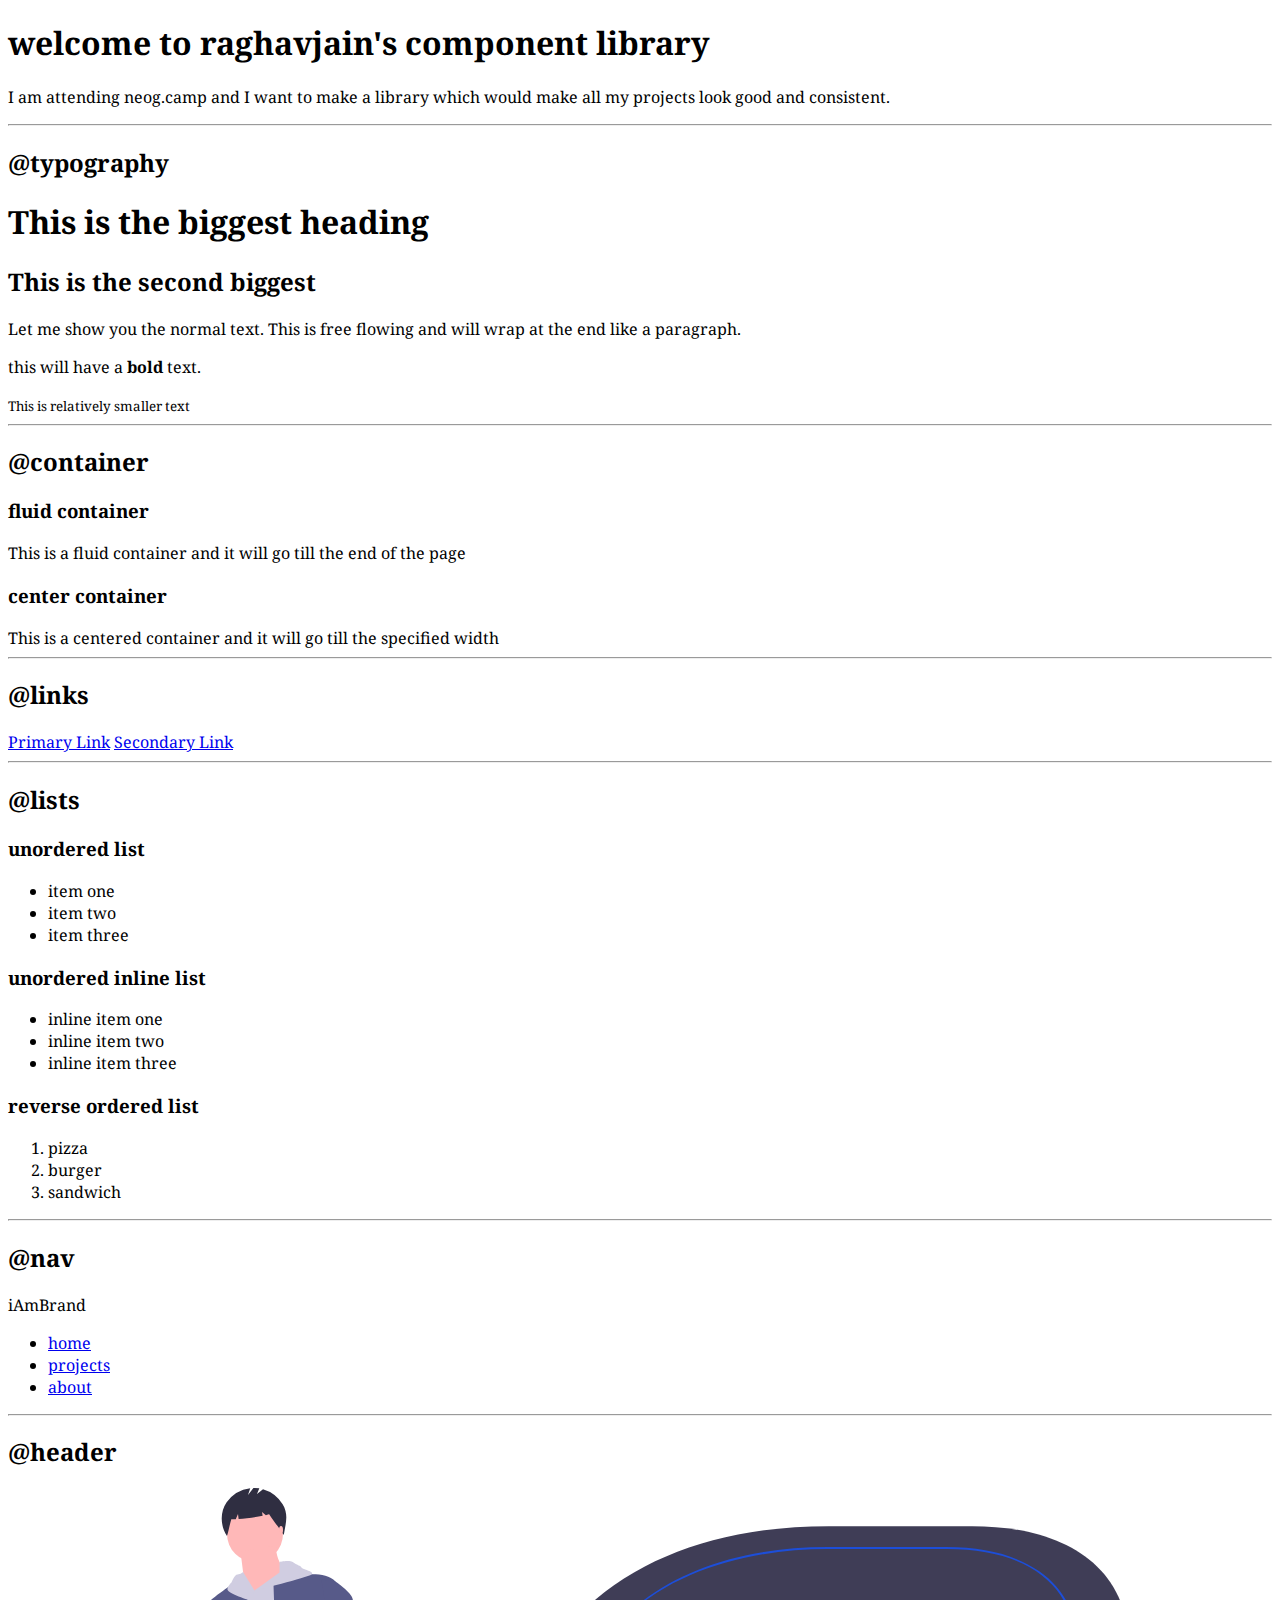
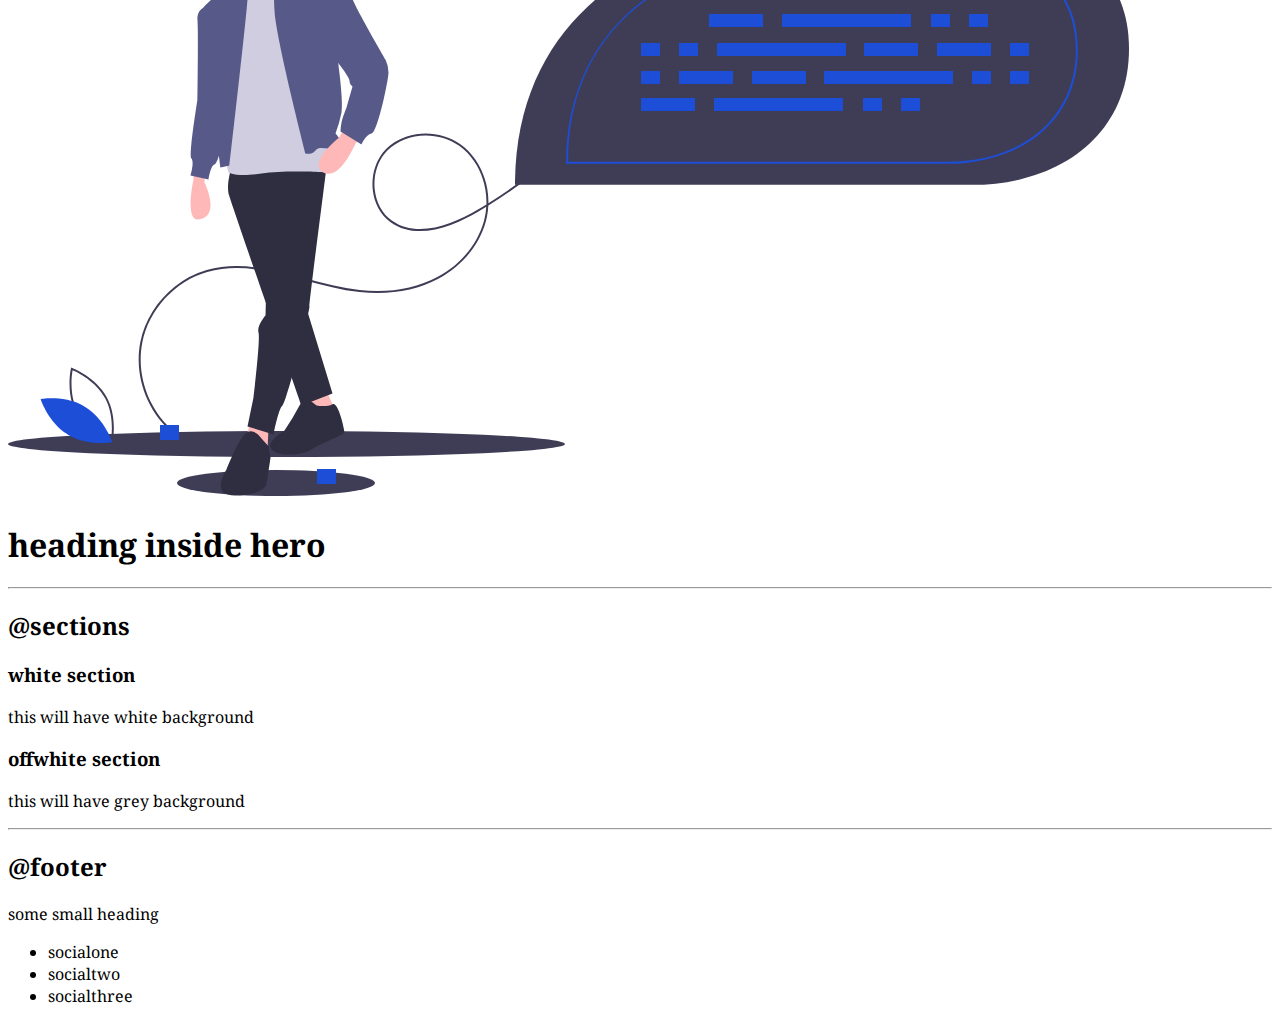
==== index.html @ 265ca83f "typography" ====
<!DOCTYPE html>
<html lang="en">

<head>
    <meta charset="UTF-8">
    <meta name="viewport" content="width=device-width, initial-scale=1.0">
    <title>Component Library</title>
    <!-- <style>
        body{
            color: red;
        
        }
    </style> -->
    <link href="styles.css" rel="stylesheet" />
</head>

<body>
    <h1> welcome to raghavjain's component library</h1>
    <!-- style="color: red" -->
    <p>I am attending neog.camp and I want to make a library which would make all my projects look good and consistent.
    </p>

    <hr>


    <h2>@typography</h2>

    <h1>This is the biggest heading</h1>
    <h2>This is the second biggest</h2>
    <p> Let me show you the normal text. This is free flowing and will wrap at the end like a paragraph.</p>
    <p> this will have a <strong>bold</strong> text.</p> 
    <small>This is relatively smaller text</small>

    <hr>

    <h2>@container</h2>

    <h3>fluid container</h3>
    <div>This is a fluid container and it will go till the end of the page</div>

    <h3>center container</h3>
    <div>This is a centered container and it will go till the specified width</div>

    <hr>

    <h2>@links</h2>

    <a href="/">Primary Link</a>
    <a href="/">Secondary Link</a>

    <hr>
    <h2>@lists</h2>
    <h3>unordered list</h3>
    <ul>
        <li>item one</li>
        <li>item two</li>
        <li>item three</li>
    </ul>
    <h3>unordered inline list</h3>
    <ul>
        <li>inline item one</li>
        <li>inline item two</li>
        <li>inline item three</li>
    </ul>


    <h3>reverse ordered list</h3>
    <ol>
        <li>pizza</li>
        <li>burger</li>
        <li>sandwich</li>
    </ol>
    <hr>
    <h2>@nav</h2>
    <nav>
        <div>iAmBrand</div>
        <ul>
            <li>
                <a href="/">home</a>
            </li>
            <li>
                <a href="/">projects</a>
            </li>

            <li>
                <a href="/">about</a>
            </li>

        </ul>
    </nav>
    <hr>
    <h2>@header</h2>
    <header>
        <img src="images/hero.svg" />
        <h1>heading inside hero</h1>

    </header>
    <hr>
    <h2>@sections</h2>


    <section>
        <h3>white section</h3>
        <p>this will have white background</p>
    </section>

    <section>
        <h3>offwhite section</h3>
        <p>this will have grey background</p>
    </section>
    <hr>
    <h2>@footer</h2>
    <footer>
        <div>some small heading</div>
        <ul>
            <li>socialone</li>
            <li>socialtwo</li>
            <li>socialthree</li>
        </ul>
    </footer>


</body>

</html>
---- styles.css ----
@import url('https://fonts.googleapis.com/css2?family=Noto+Serif:wght@400;700&display=swap');

body{
    font-family: 'Noto Serif', 
    serif;
}
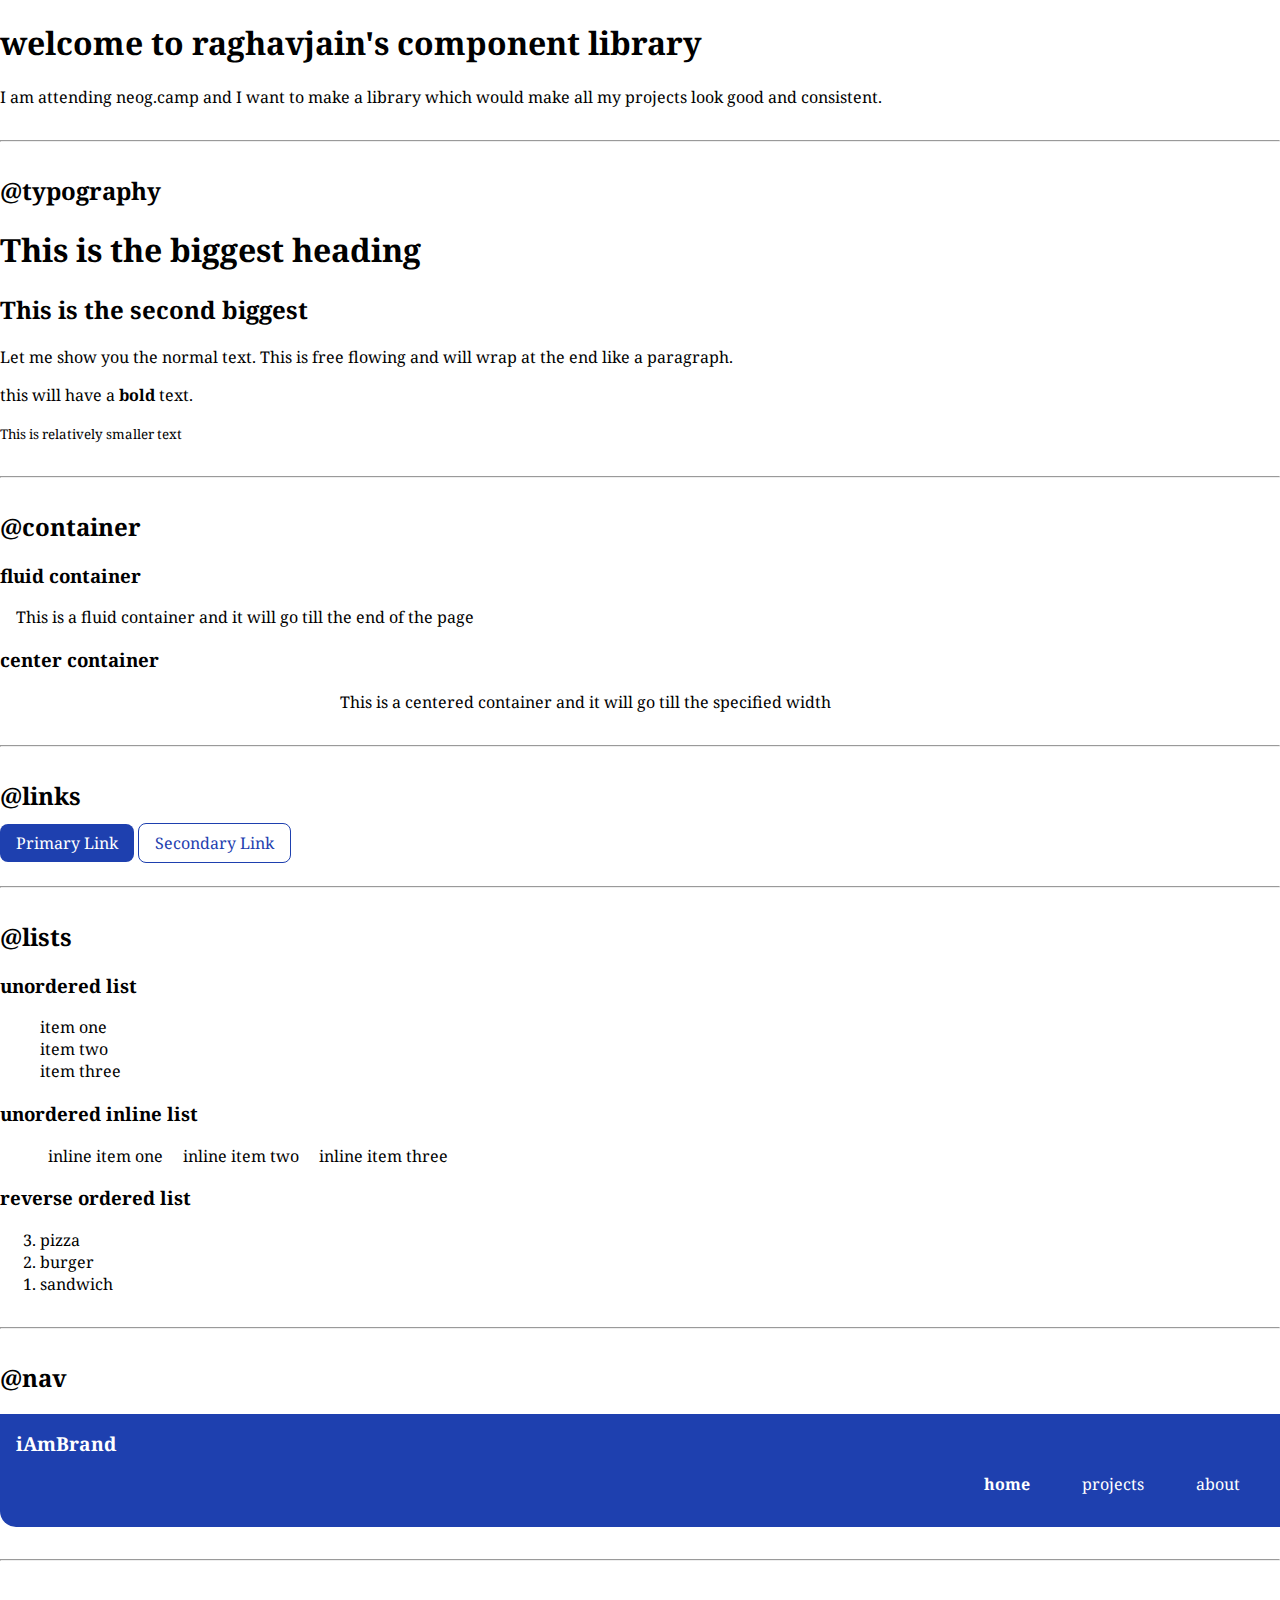
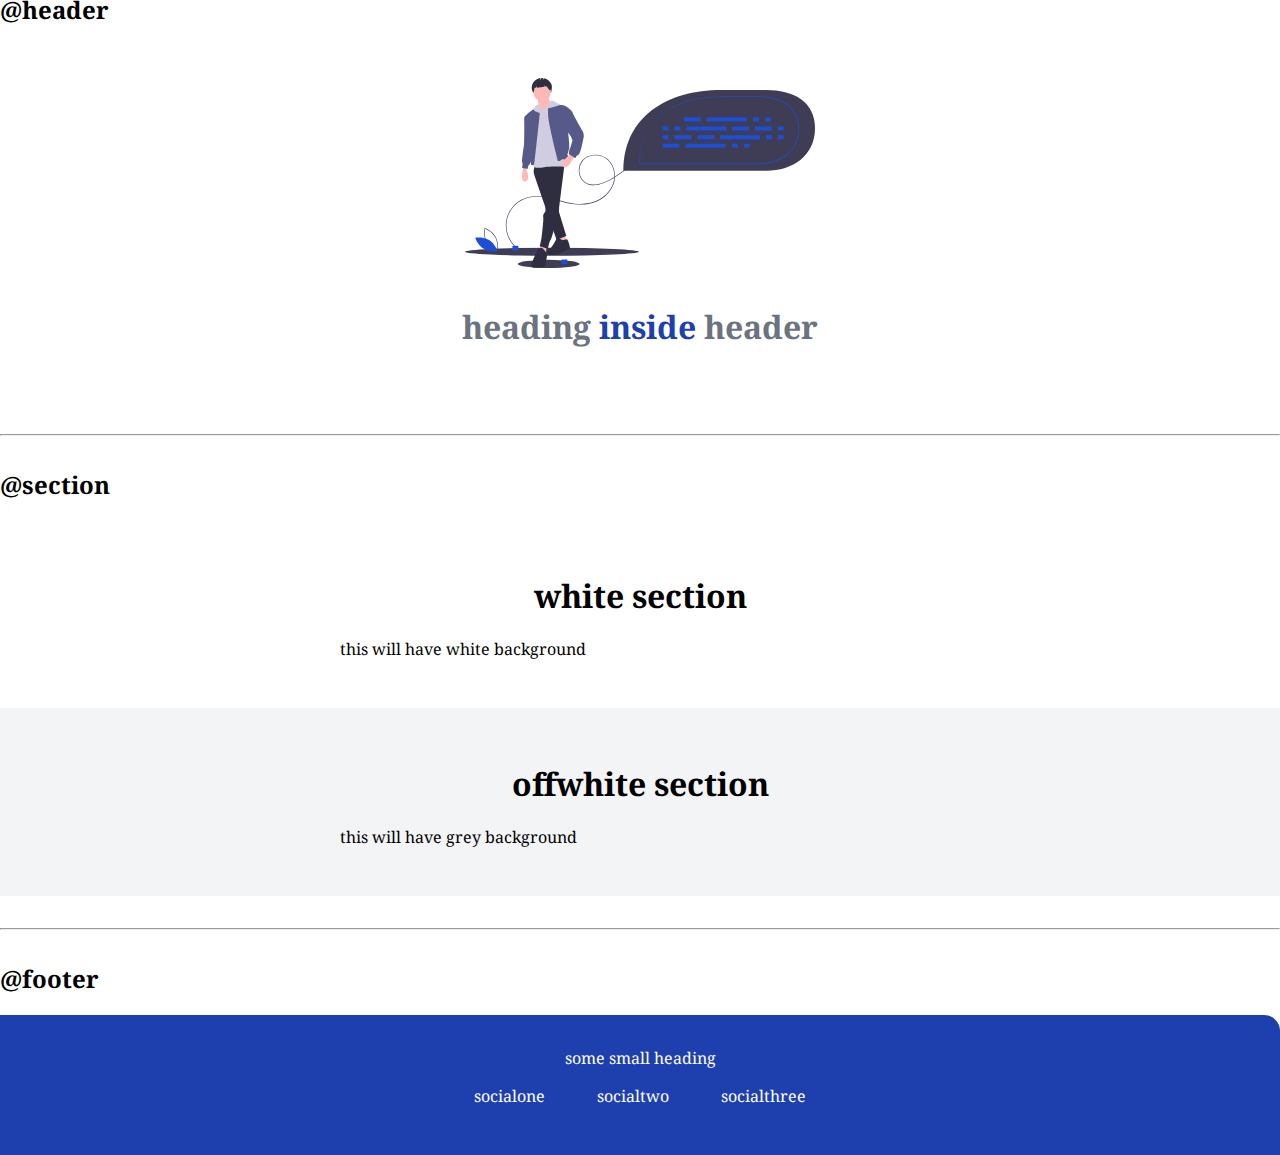
==== commit 9da1b84c: "css component lib" ====
--- a/index.html
+++ b/index.html
@@ -28,7 +28,7 @@
     <h1>This is the biggest heading</h1>
     <h2>This is the second biggest</h2>
     <p> Let me show you the normal text. This is free flowing and will wrap at the end like a paragraph.</p>
-    <p> this will have a <strong>bold</strong> text.</p> 
+    <p> this will have a <strong>bold</strong> text.</p>
     <small>This is relatively smaller text</small>
 
     <hr>
@@ -36,86 +36,105 @@
     <h2>@container</h2>
 
     <h3>fluid container</h3>
-    <div>This is a fluid container and it will go till the end of the page</div>
+    <div class="container">This is a fluid container and it will go till the end of the page</div>
 
     <h3>center container</h3>
-    <div>This is a centered container and it will go till the specified width</div>
+    <div class="container container-center">This is a centered container and it will go till the specified width</div>
 
     <hr>
 
     <h2>@links</h2>
 
-    <a href="/">Primary Link</a>
-    <a href="/">Secondary Link</a>
+    <a class="link link-primary" href="/">Primary Link</a>
+    <a class="link link-secondary" href="/">Secondary Link</a>
 
     <hr>
     <h2>@lists</h2>
     <h3>unordered list</h3>
-    <ul>
+    <ul class="list-non-bullet">
         <li>item one</li>
         <li>item two</li>
         <li>item three</li>
     </ul>
     <h3>unordered inline list</h3>
-    <ul>
-        <li>inline item one</li>
-        <li>inline item two</li>
-        <li>inline item three</li>
+    <ul class="list-non-bullet">
+        <li class="list-item-inline">inline item one</li>
+        <li class="list-item-inline">inline item two</li>
+        <li class="list-item-inline">inline item three</li>
     </ul>
 
 
     <h3>reverse ordered list</h3>
-    <ol>
+    <ol reversed>
         <li>pizza</li>
         <li>burger</li>
         <li>sandwich</li>
     </ol>
     <hr>
     <h2>@nav</h2>
-    <nav>
-        <div>iAmBrand</div>
-        <ul>
-            <li>
-                <a href="/">home</a>
+    <nav class="navigation container">
+
+        <div class="nav-brand">iAmBrand</div>
+
+        <ul class="list-non-bullet nav-pills">
+            <li class="list-item-inline">
+                <a class="link link-active" href="/">home</a>
             </li>
-            <li>
-                <a href="/">projects</a>
+            <li class="list-item-inline">
+                <a class="link" href="/">projects</a>
             </li>
 
-            <li>
-                <a href="/">about</a>
+            <li class="list-item-inline">
+                <a class="link" href="/">about</a>
             </li>
 
         </ul>
     </nav>
     <hr>
     <h2>@header</h2>
-    <header>
-        <img src="images/hero.svg" />
-        <h1>heading inside hero</h1>
+    <header class="hero">
+        <img class="hero-img" src="images/hero.svg" />
+        <h1 class="hero-heading">heading <span class="heading-inverted">inside </span> header</h1>
 
     </header>
     <hr>
-    <h2>@sections</h2>
+    <h2>@section</h2>
+
+    <section class="section">
+        <div class="container-center">
+            <h1>white section</h1>
+            <p>this will have white background</p>
+        </div>
 
 
-    <section>
-        <h3>white section</h3>
-        <p>this will have white background</p>
     </section>
 
-    <section>
-        <h3>offwhite section</h3>
-        <p>this will have grey background</p>
+    <section class="section ow">
+        <div class="container-center">
+            <h1>offwhite section</h1>
+            <p>this will have grey background</p>
+        </div>
+
     </section>
     <hr>
     <h2>@footer</h2>
-    <footer>
-        <div>some small heading</div>
-        <ul>
-            <li>socialone</li>
-            <li>socialtwo</li>
-            <li>socialthree</li>
+    <footer class="footer">
+        <div class="footer-header">some small heading</div>
+        <ul class="social-links list-non-bullet">
+            <li class="list-item-inline"><a class="link" href="/">
+                    socialone
+                </a>
+            </li>
+            <li class="list-item-inline">
+                <a class="link" href="/">
+                    socialtwo
+                </a>
+            </li>
+            <li class="list-item-inline">
+                <a class="link" href="/">
+                    socialthree
+                </a>
+            </li>
         </ul>
     </footer>
 
--- a/styles.css
+++ b/styles.css
@@ -1,6 +1,132 @@
 @import url('https://fonts.googleapis.com/css2?family=Noto+Serif:wght@400;700&display=swap');
+
+:root{
+    --primary-color:#1E40AF
+    ;
+    --dark-gray: #6b7280;
+    --off-white: #F3F4F6;
+
+
+}
+
 
 body{
     font-family: 'Noto Serif', 
     serif;
-} +    margin: 0px;
+} 
+hr{
+    margin: 2rem 0rem;
+}
+/** container**/
+
+
+.container{
+    
+    padding: 0rem 1rem;
+
+}
+.container-center{
+    max-width: 600px;
+    margin: auto;
+
+}
+
+/**links**/
+.link{
+    text-decoration: none;
+    padding: 0.5rem 1rem;
+}
+.link-primary{
+    background-color: var(--primary-color);
+    border-radius: 0.5rem;
+    color:white;
+
+}
+.link-secondary{
+    color: var(--primary-color);
+    border-radius: 0.5rem;
+    border: 1px solid var(--primary-color);
+
+
+}
+/**lists**/
+
+.list-non-bullet{
+    list-style: none;
+}
+.list-item-inline{
+    display: inline;
+    padding: 0rem 0.5rem;
+    
+}
+/**navigation**/
+.navigation{
+    background-color: var(--primary-color);
+    color:white;
+    padding: 1rem;
+    border-bottom-left-radius: 1rem;
+}
+.navigation .nav-brand{
+    font-weight: bold;
+    font-size: 1.2rem;
+}
+.navigation .nav-pills{
+    text-align: right;
+}
+.navigation .link{
+    color: white;
+}
+.navigation .link-active{
+    font-weight: bold;
+}
+
+/**header**/
+.hero{
+    padding: 2rem;
+
+}
+.hero .hero-img{
+    max-width: 350px;
+    display: block;
+    margin: auto;
+}
+.hero .hero-heading{
+    color: var(--dark-gray) ;
+    padding-top: 1rem;
+    text-align: center;
+
+}
+.hero .hero-heading .heading-inverted{
+    color:var(--primary-color)
+}
+
+/**Sections**/
+.section{
+    padding:2rem
+}
+.section h1 {
+    text-align: center;
+
+
+}
+.ow{
+    background-color: var(--off-white);
+}
+/**footer**/
+
+.footer{
+    background-color: var(--primary-color);
+    padding: 2rem 1rem;
+    text-align: center;
+    color: white;
+    border-top-right-radius:1rem ;
+}
+
+.footer .link{
+    color: white;
+}
+.footer ul{
+    padding-inline-start: 0px;
+
+}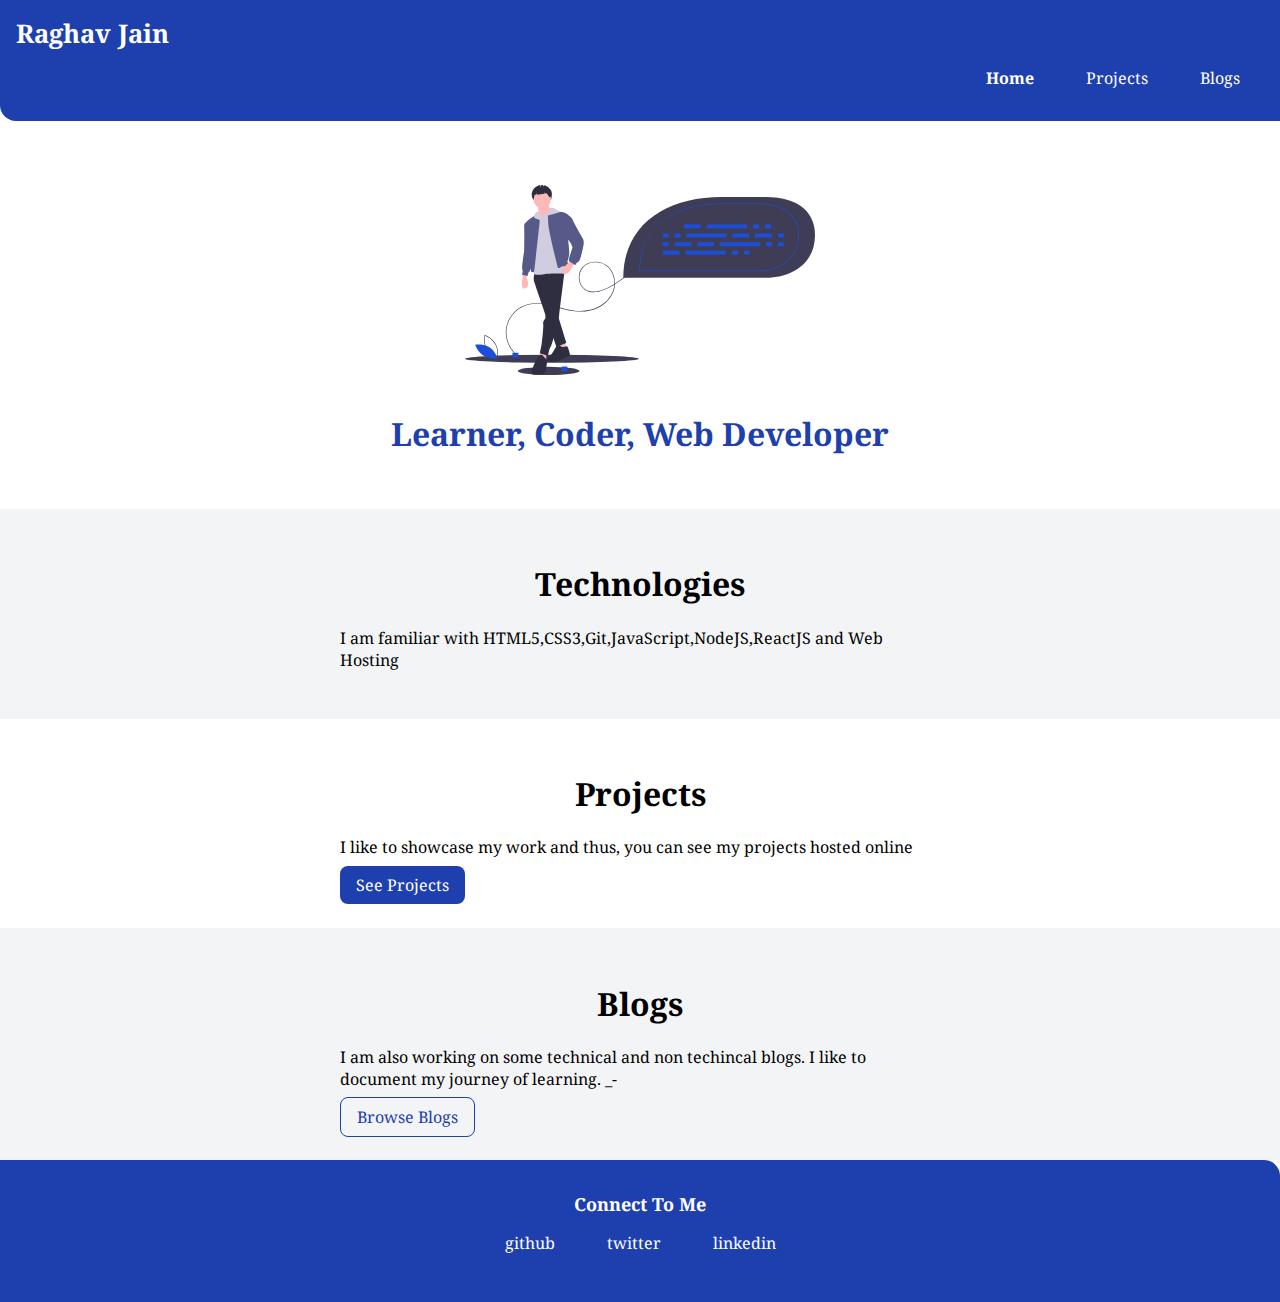
==== commit 53dbfdf1: "final code" ====
--- a/index.html
+++ b/index.html
@@ -1,144 +1,83 @@
 <!DOCTYPE html>
 <html lang="en">
-
 <head>
     <meta charset="UTF-8">
     <meta name="viewport" content="width=device-width, initial-scale=1.0">
-    <title>Component Library</title>
-    <!-- <style>
-        body{
-            color: red;
-        
-        }
-    </style> -->
+    <title>home | raghav518</title>
     <link href="styles.css" rel="stylesheet" />
 </head>
+<body>
 
-<body>
-    <h1> welcome to raghavjain's component library</h1>
-    <!-- style="color: red" -->
-    <p>I am attending neog.camp and I want to make a library which would make all my projects look good and consistent.
-    </p>
-
-    <hr>
-
-
-    <h2>@typography</h2>
-
-    <h1>This is the biggest heading</h1>
-    <h2>This is the second biggest</h2>
-    <p> Let me show you the normal text. This is free flowing and will wrap at the end like a paragraph.</p>
-    <p> this will have a <strong>bold</strong> text.</p>
-    <small>This is relatively smaller text</small>
-
-    <hr>
-
-    <h2>@container</h2>
-
-    <h3>fluid container</h3>
-    <div class="container">This is a fluid container and it will go till the end of the page</div>
-
-    <h3>center container</h3>
-    <div class="container container-center">This is a centered container and it will go till the specified width</div>
-
-    <hr>
-
-    <h2>@links</h2>
-
-    <a class="link link-primary" href="/">Primary Link</a>
-    <a class="link link-secondary" href="/">Secondary Link</a>
-
-    <hr>
-    <h2>@lists</h2>
-    <h3>unordered list</h3>
-    <ul class="list-non-bullet">
-        <li>item one</li>
-        <li>item two</li>
-        <li>item three</li>
-    </ul>
-    <h3>unordered inline list</h3>
-    <ul class="list-non-bullet">
-        <li class="list-item-inline">inline item one</li>
-        <li class="list-item-inline">inline item two</li>
-        <li class="list-item-inline">inline item three</li>
-    </ul>
-
-
-    <h3>reverse ordered list</h3>
-    <ol reversed>
-        <li>pizza</li>
-        <li>burger</li>
-        <li>sandwich</li>
-    </ol>
-    <hr>
-    <h2>@nav</h2>
     <nav class="navigation container">
 
-        <div class="nav-brand">iAmBrand</div>
+        <div class="nav-brand">Raghav Jain</div>
 
         <ul class="list-non-bullet nav-pills">
             <li class="list-item-inline">
-                <a class="link link-active" href="/">home</a>
+                <a class="link link-active" href="/">Home</a>
             </li>
             <li class="list-item-inline">
-                <a class="link" href="/">projects</a>
+                <a class="link" href="projects.html">Projects</a>
             </li>
 
             <li class="list-item-inline">
-                <a class="link" href="/">about</a>
+                <a class="link" href="blogs.html">Blogs</a>
             </li>
 
         </ul>
     </nav>
-    <hr>
-    <h2>@header</h2>
+    
     <header class="hero">
         <img class="hero-img" src="images/hero.svg" />
-        <h1 class="hero-heading">heading <span class="heading-inverted">inside </span> header</h1>
+        <h1 class="hero-heading"> <span class="heading-inverted">Learner, Coder, Web Developer </span></h1>
 
     </header>
-    <hr>
-    <h2>@section</h2>
-
-    <section class="section">
+    <section class="section ow">
         <div class="container-center">
-            <h1>white section</h1>
-            <p>this will have white background</p>
+            <h1>Technologies</h1>
+            <p>I am familiar with HTML5,CSS3,Git,JavaScript,NodeJS,ReactJS and Web Hosting </p>
         </div>
 
+    </section>
+   
+    <section class="section ">
+        <div class="container-center">
+            <h1>Projects</h1>
+            <p>I like to showcase my work and thus, you can see my projects hosted online</p>
+            <a class="link link-primary" href="projects.html">See Projects</a>
+        </div>
 
     </section>
 
     <section class="section ow">
         <div class="container-center">
-            <h1>offwhite section</h1>
-            <p>this will have grey background</p>
+            <h1>Blogs</h1>
+            <p> I am also working on some technical and non techincal blogs. I  like to document my journey of learning. <span id="cursor" style="opacity: 1;">_</span>-</p>
+            <a class="link link-secondary" href="blogs.html">Browse Blogs</a>
         </div>
 
     </section>
-    <hr>
-    <h2>@footer</h2>
+
     <footer class="footer">
-        <div class="footer-header">some small heading</div>
+        <div class="footer-header">Connect To Me</div>
         <ul class="social-links list-non-bullet">
-            <li class="list-item-inline"><a class="link" href="/">
-                    socialone
+            <li class="list-item-inline"><a class="link" href="https://github.com/raghav518">
+                    github
+                </a>
+            </li>
+            <li class="list-item-inline">
+                <a class="link" href="https://twitter.com/raghav518">
+                    twitter
                 </a>
             </li>
             <li class="list-item-inline">
                 <a class="link" href="/">
-                    socialtwo
-                </a>
-            </li>
-            <li class="list-item-inline">
-                <a class="link" href="/">
-                    socialthree
+                    linkedin
+                
                 </a>
             </li>
         </ul>
     </footer>
-
-
+    
 </body>
-
 </html>--- a/styles.css
+++ b/styles.css
@@ -15,6 +15,11 @@
     serif;
     margin: 0px;
 } 
+/**space**/
+.margin-md{
+    padding-top: 6rem;
+    padding-bottom: 6rem;
+}
 hr{
     margin: 2rem 0rem;
 }
@@ -32,21 +37,28 @@
 
 }
 
+
 /**links**/
 .link{
+    box-sizing: border-box;
     text-decoration: none;
     padding: 0.5rem 1rem;
+
 }
 .link-primary{
     background-color: var(--primary-color);
     border-radius: 0.5rem;
     color:white;
+    max-width: 140px;
+    margin:1rem 1rem 1rem 0rem;
 
 }
 .link-secondary{
     color: var(--primary-color);
     border-radius: 0.5rem;
     border: 1px solid var(--primary-color);
+    max-width: 140px;
+    margin:1rem 1rem 1rem 0rem;
 
 
 }
@@ -54,6 +66,7 @@
 
 .list-non-bullet{
     list-style: none;
+    padding-inline-start: 0px;
 }
 .list-item-inline{
     display: inline;
@@ -69,7 +82,7 @@
 }
 .navigation .nav-brand{
     font-weight: bold;
-    font-size: 1.2rem;
+    font-size: 1.6rem;
 }
 .navigation .nav-pills{
     text-align: right;
@@ -84,6 +97,7 @@
 /**header**/
 .hero{
     padding: 2rem;
+    padding-top: 4rem;
 
 }
 .hero .hero-img{
@@ -122,6 +136,12 @@
     color: white;
     border-top-right-radius:1rem ;
 }
+.footer .footer-header{
+    font-weight: bold;
+    font-size: large;
+
+
+}
 
 .footer .link{
     color: white;
@@ -129,4 +149,11 @@
 .footer ul{
     padding-inline-start: 0px;
 
+}
+
+element.style{
+    opacity: ;
+}
+.showcase-list {
+    padding: 2rem;
 }